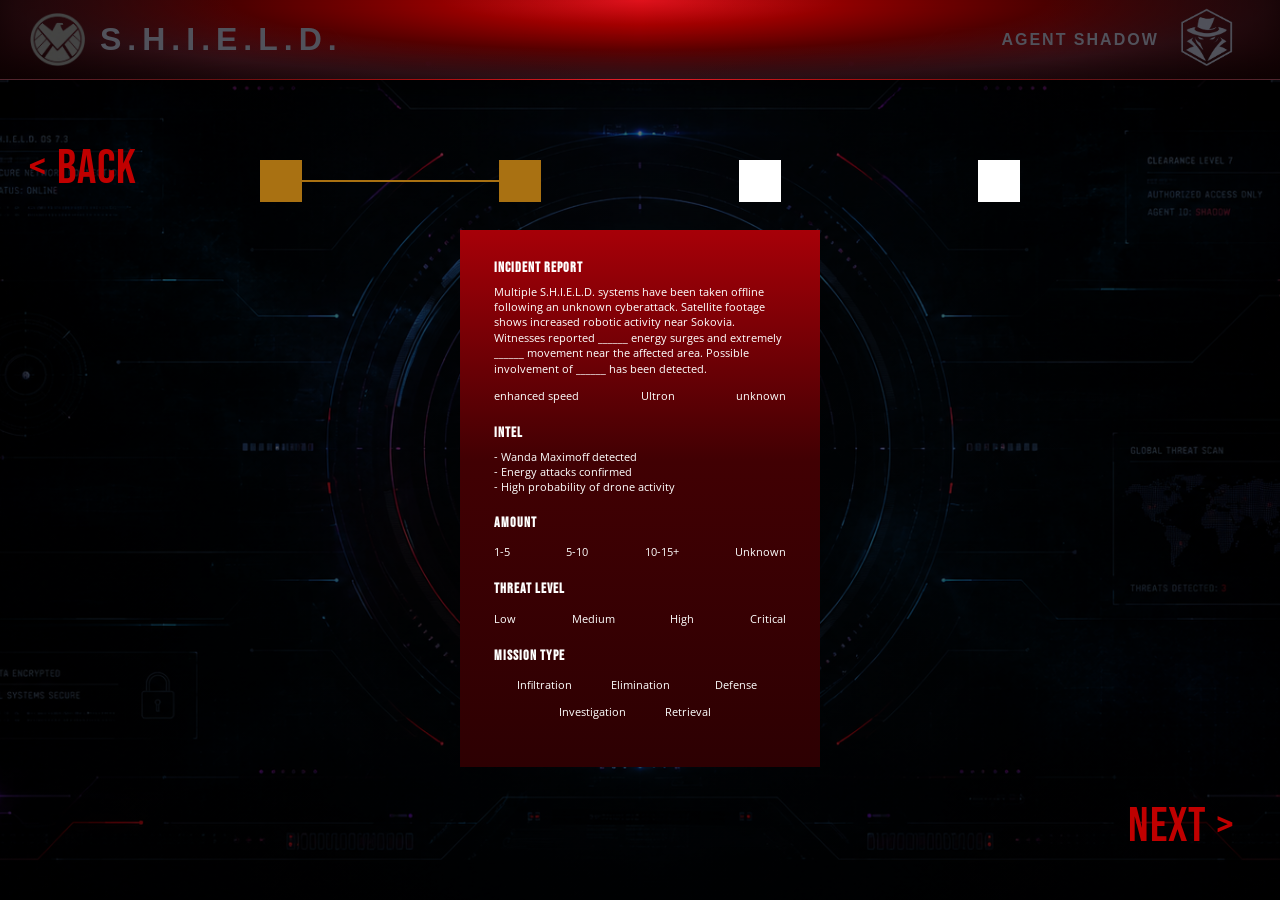
==== analyse.html @ 1ddc233f "analyse scherm af" ====
<!DOCTYPE html>
<html lang="en">
<head>
    <meta charset="UTF-8">
    <meta name="viewport" content="width=device-width, initial-scale=1.0">
    <title>Analyse - Marvel's Classified Missions</title>
    <link href="https://fonts.googleapis.com/css2?family=Bebas+Neue&family=Open+Sans:wght@400;600;700&display=swap" rel="stylesheet">
    <link rel="stylesheet" href="css/style.css">
</head>
<body>
    <header class="topbar">
        <div class="header-left">
            <img src="Images/Shield.png" alt="Shield Logo" class="shield-logo">
            <h1>S.H.I.E.L.D.</h1>
        </div>

        <div class="header-right">
            <p>Agent Shadow</p>
            <img src="Images/agent.png" alt="Agent Logo" class="agent-logo">
        </div>
    </header>

    <main class="dossier-screen">
        <a href="dossier.html" class="back-button">&lt; Back</a>

        <section class="progress-bar progress-analyse">
            <span class="progress-step active"></span>
            <span class="progress-step active"></span>
            <span class="progress-step"></span>
            <span class="progress-step"></span>
        </section>

        <section class="analyse-folder">
            <h3>Incident Report</h3>

            <p>
                Multiple S.H.I.E.L.D. systems have been taken offline following an unknown cyberattack.
                Satellite footage shows increased robotic activity near Sokovia. Witnesses reported
                ______ energy surges and extremely ______ movement near the affected area.
                Possible involvement of ______ has been detected.
            </p>

            <div class="analyse-options">
                <button>enhanced speed</button>
                <button>Ultron</button>
                <button>unknown</button>
            </div>

            <h3>Intel</h3>
            <p>
                - Wanda Maximoff detected<br>
                - Energy attacks confirmed<br>
                - High probability of drone activity
            </p>

            <h3>Amount</h3>
            <div class="analyse-options">
                <button>1-5</button>
                <button>5-10</button>
                <button>10-15+</button>
                <button>Unknown</button>
            </div>

            <h3>Threat Level</h3>
            <div class="analyse-options">
                <button>Low</button>
                <button>Medium</button>
                <button>High</button>
                <button>Critical</button>
            </div>

            <h3>Mission Type</h3>
            <div class="analyse-options mission-type-options">
                <button>Infiltration</button>
                <button>Elimination</button>
                <button>Defense</button>
                <button>Investigation</button>
                <button>Retrieval</button>
            </div>
        </section>

        <a href="samenstellen.html" class="next-button">Next &gt;</a>
    </main>
</body>
</html>
---- css/style.css ----
* {
    margin: 0;
    padding: 0;
    box-sizing: border-box;
}

body {
    min-height: 100vh;
    background-image: linear-gradient(rgba(0, 0, 0, 0.55), rgba(0, 0, 0, 0.65)), url("../Images/BG1.png");
    background-size: cover;
    background-position: center;
    color: white;
    font-family: Arial, sans-serif;
}

.topbar {
    position: relative;
    overflow: hidden;

    height: 80px;
    padding: 0 30px;

    display: flex;
    align-items: center;
    justify-content: space-between;

    background:
        radial-gradient(
            ellipse at top center,
            rgba(240, 19, 30, 0.95) 0%,
            rgba(180, 0, 0, 0.92) 22%,
            rgba(105, 0, 0, 0.92) 45%,
            rgba(71, 24, 34, 0.96) 70%,
            rgba(25, 4, 8, 1) 100%
        );

    box-shadow:
        inset 0 -18px 24px rgba(0, 0, 0, 0.35),
        0 8px 22px rgba(0, 0, 0, 0.55);

    border-bottom: 1px solid rgba(255, 255, 255, 0.06);
}

.topbar::before {
    content: "";
    position: absolute;
    inset: 0;

    background:
        linear-gradient(
            90deg,
            rgba(12, 0, 0, 0.70) 0%,
            rgba(12, 0, 0, 0.25) 18%,
            rgba(12, 0, 0, 0) 50%,
            rgba(12, 0, 0, 0.25) 82%,
            rgba(12, 0, 0, 0.70) 100%
        );

    pointer-events: none;
}

.header-left,
.header-right {
    display: flex;
    align-items: center;
    position: relative;
    z-index: 1;
}

.header-left {
    gap: 15px;
}

.header-right {
    gap: 8px;
}

.shield-logo {
    height: 55px;
    width: auto;
    object-fit: contain;
}

.agent-logo {
    height: 70px;
    width: auto;
    object-fit: contain;
    margin-left: -5px;
}

.topbar h1 {
    font-size: 32px;
    letter-spacing: 6px;
    color: #51525B;
}

.topbar p {
    font-size: 16px;
    font-weight: bold;
    letter-spacing: 2px;
    text-transform: uppercase;
    color: #51525B;
}

.start-screen {
    min-height: calc(100vh - 80px);
    display: flex;
    align-items: center;
    justify-content: center;
}

.login-card {
    text-align: center;
}

.login-icon {
    height: 250px;
    width: auto;
    object-fit: contain;
    margin-bottom: 18px;
    opacity: 0.9;

    filter: brightness(0) saturate(100%)
            invert(54%)
            sepia(4%)
            saturate(233%)
            hue-rotate(191deg)
            brightness(92%)
            contrast(88%);
}

.login-card h2 {
    margin-bottom: 25px;
    text-transform: uppercase;
    letter-spacing: 3px;
    font-size: 32px;
}

.button {
    display: inline-block;
    padding: 14px 42px;
    background: #9b0000;
    color: white;
    text-decoration: none;
    text-transform: uppercase;
    font-weight: bold;
}

.button:hover {
    background: #c40000;
}

.landing-screen {
    position: relative;
    min-height: calc(100vh - 80px);
}

.info-panel,
.news-panel,
.bottom-nav a,
.dossier-area h2 {
    background: #1b2940;
    color: white;
}

.info-panel {
    position: absolute;
    left: 90px;
    padding: 28px 30px;
    font-size: 19px;
}

.agent-info {
    top: 85px;
    width: 320px;
    height: 300px;
}

.mission-info {
    top: 420px;
    width: 250px;
    height: 300px;
}

.news-panel {
    position: absolute;
    top: 85px;
    right: 60px;
    width: 410px;
    padding: 12px 18px;
    font-size: 18px;
}

.dossier-area {
    position: absolute;
    right: 10px;
    bottom: 125px;
    text-align: center;
}

.dossier-area h2 {
    display: inline-block;
    padding: 10px 30px;
    margin-left: 300px;
    margin-bottom: 25px;

    text-transform: uppercase;
    font-size: 32px;
    letter-spacing: 1px;
}

.folder-row {
    display: flex;
    align-items: flex-end;
    justify-content: center;
    gap: 35px;
}

.folder-button {
    display: block;
    transition: transform 0.2s ease;
}

.folder-button img {
    height: 270px;
    width: auto;
    display: block;
}

.folder-button:hover {
    transform: translateY(-8px) scale(1.03);
}

.bottom-nav {
    position: absolute;
    bottom: 22px;
    left: 50%;
    transform: translateX(-50%);

    display: flex;
    align-items: center;
    justify-content: center;
    gap: 70px;
}

.bottom-nav a {
    width: 170px;
    height: 65px;

    display: flex;
    align-items: center;
    justify-content: center;

    text-align: center;
    text-decoration: none;
    font-size: 18px;
}

.bottom-nav a:hover {
    background: #263957;
}

.dossier-screen {
    position: relative;
    min-height: calc(100vh - 80px);
    font-family: 'Open Sans', sans-serif;
}

.back-button,
.next-button {
    position: absolute;
    color: #c00000;
    text-decoration: none;
    text-transform: uppercase;
    font-family: 'Bebas Neue', sans-serif;
    font-size: 48px;
    letter-spacing: 1px;
}

.back-button {
    top: 60px;
    left: 28px;
}

.next-button {
    right: 45px;
    bottom: 45px;
}

.progress-bar {
    position: absolute;
    top: 80px;
    left: 50%;
    transform: translateX(-50%);

    width: 760px;

    display: flex;
    justify-content: space-between;
}

.progress-step {
    width: 42px;
    height: 42px;
    background: white;
}

.progress-step.active {
    background: #a97112;
}

.dossier-folder {
    position: absolute;
    top: 150px;
    left: 50%;
    transform: translateX(-58%);

    width: 760px;
    height: 540px;

    display: grid;
    grid-template-columns: 1fr 1fr;

    background:
        linear-gradient(
            180deg,
            #a70008 0%,
            #410003 43%,
            #2d0002 100%
        );

    border: 1px solid rgba(0, 0, 0, 0.45);
}

.dossier-images {
    padding: 42px 38px;

    display: grid;
    grid-template-columns: 1fr 1fr;
    align-content: start;
    gap: 24px 18px;

    border-right: 2px solid rgba(0, 0, 0, 0.35);
}

.dossier-images img {
    width: 130px;
    height: 165px;

    object-fit: cover;

    background:
        linear-gradient(
            180deg,
            #1b263b 41%,
            #303e5b 100%
        );

    overflow: hidden;
}

.ultron-img {
    object-position: center 15%;
}

.wanda-img {
    object-position: center 20%;
}

.pietro-img {
    object-position: center 5%;
}

.pietro-img {
    grid-column: 1;
}

.dossier-images img:nth-child(3) {
    grid-column: 1;
}

.dossier-content {
    padding: 28px 34px;
    color: white;
    font-size: 12px;
    line-height: 1.45;
}

.dossier-content h2,
.dossier-content h3 {
    font-family: 'Bebas Neue', sans-serif;
    letter-spacing: 1px;
    text-transform: uppercase;
}

.dossier-content h2 {
    font-size: 20px;
    margin-bottom: 8px;
}

.dossier-content h3 {
    font-size: 16px;
    margin-top: 18px;
    margin-bottom: 8px;
}

.dossier-intro {
    display: flex;
    gap: 25px;
    align-items: flex-start;
    margin-bottom: 20px;
}

.dossier-intro img {
    width: 80px;
    height: 105px;
    object-fit: contain;

    background:
        linear-gradient(
            180deg,
            #1b263b 41%,
            #303e5b 100%
        );

    padding: 6px;
}

.dossier-intro p {
    font-family: 'Bebas Neue', sans-serif;
    text-transform: uppercase;
    font-size: 15px;
    margin-bottom: 5px;
}

.notes-box {
    position: absolute;
    top: 150px;
    right: 85px;

    width: 270px;
    height: 260px;

    background:
        linear-gradient(
            180deg,
            #a70008 0%,
            #410003 43%,
            #2d0002 100%
        );

    border: 1px solid rgba(0, 0, 0, 0.45);
}

.notes-box h3 {
    height: 28px;
    padding: 6px 10px;

    border-bottom: 1px solid rgba(0, 0, 0, 0.45);

    color: white;
    font-family: 'Bebas Neue', sans-serif;
    text-transform: uppercase;
    letter-spacing: 1px;
}

.analyse-folder {
    position: absolute;
    top: 150px;
    left: 50%;
    transform: translateX(-50%);

    width: 360px;
    min-height: 500px;

    padding: 28px 34px;

    background:
        linear-gradient(
            180deg,
            #a70008 0%,
            #410003 43%,
            #2d0002 100%
        );

    color: white;
    font-family: 'Open Sans', sans-serif;
    font-size: 11px;
    line-height: 1.4;
}

.analyse-folder h3 {
    margin-top: 18px;
    margin-bottom: 6px;

    font-family: 'Bebas Neue', sans-serif;
    text-transform: uppercase;
    letter-spacing: 1px;
    font-size: 14px;
}

.analyse-folder h3:first-child {
    margin-top: 0;
}

.analyse-options {
    margin: 12px 0 20px;

    display: flex;
    justify-content: space-between;
    gap: 16px;
}

.analyse-options button {
    background: none;
    border: none;

    color: white;
    font-family: 'Open Sans', sans-serif;
    font-size: 11px;

    cursor: pointer;
}

.analyse-options button:hover {
    color: #c00000;
}

.mission-type-options {
    flex-wrap: wrap;
    justify-content: center;
    row-gap: 12px;
}

.mission-type-options button {
    min-width: 80px;
}

.progress-bar {
    align-items: center;
}

.progress-analyse::before {
    content: "";
    position: absolute;

    left: 42px;
    top: 20px;

    width: 220px;
    height: 2px;

    background: #a97112;

    z-index: -1;
}
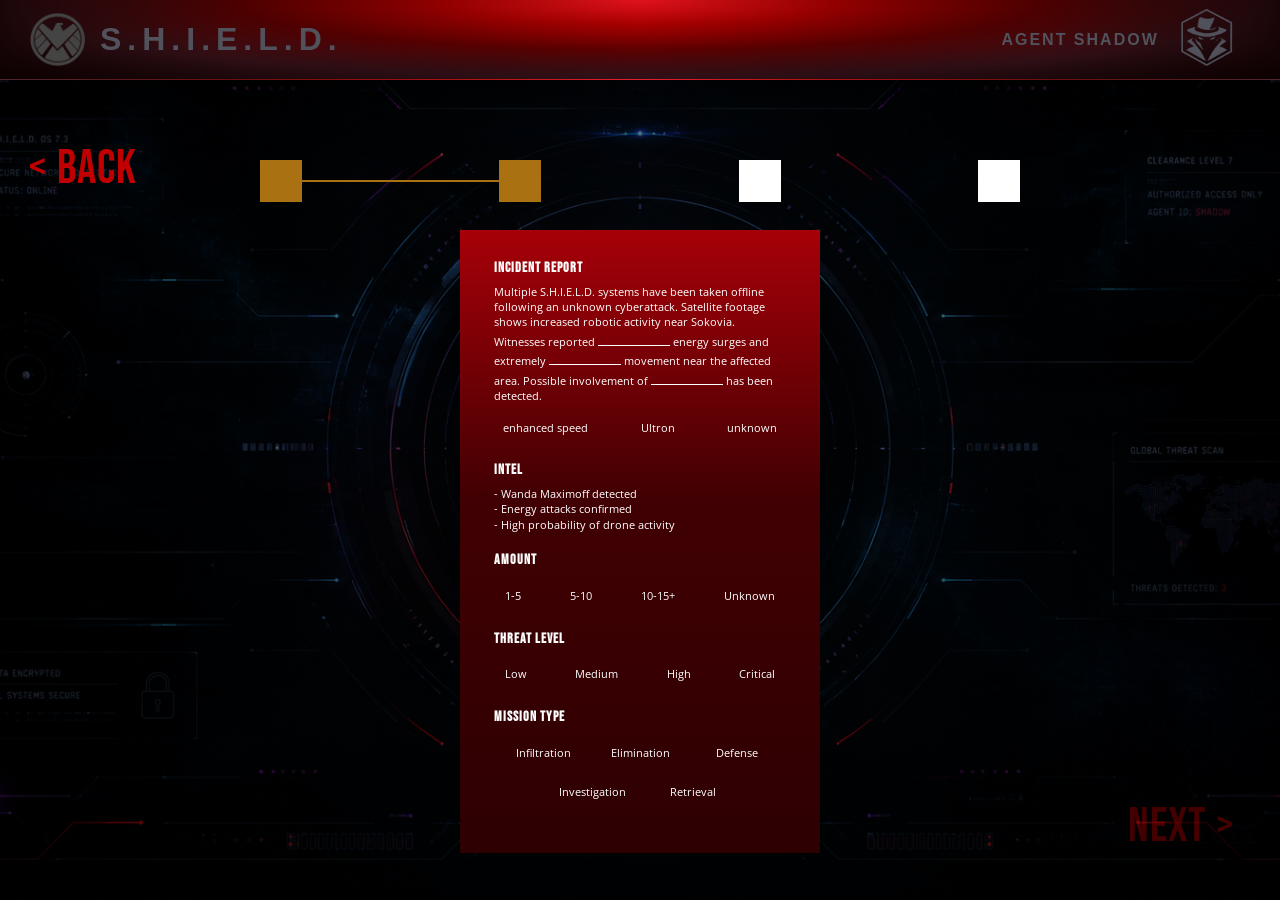
==== commit 0a740aa5: "stap 2 analyse is mogelijk gemaakt" ====
--- a/analyse.html
+++ b/analyse.html
@@ -36,14 +36,15 @@
             <p>
                 Multiple S.H.I.E.L.D. systems have been taken offline following an unknown cyberattack.
                 Satellite footage shows increased robotic activity near Sokovia. Witnesses reported
-                ______ energy surges and extremely ______ movement near the affected area.
-                Possible involvement of ______ has been detected.
+                <span class="report-dropzone" data-answer="unknown" aria-label="Drop answer for energy surges"></span> energy surges and extremely
+                <span class="report-dropzone" data-answer="enhanced speed" aria-label="Drop answer for movement"></span> movement near the affected area.
+                Possible involvement of <span class="report-dropzone" data-answer="Ultron" aria-label="Drop answer for involvement"></span> has been detected.
             </p>
 
-            <div class="analyse-options">
-                <button>enhanced speed</button>
-                <button>Ultron</button>
-                <button>unknown</button>
+            <div class="analyse-options report-answers" id="reportAnswers">
+                <button type="button" draggable="true" data-report-answer="enhanced speed">enhanced speed</button>
+                <button type="button" draggable="true" data-report-answer="Ultron">Ultron</button>
+                <button type="button" draggable="true" data-report-answer="unknown">unknown</button>
             </div>
 
             <h3>Intel</h3>
@@ -54,32 +55,34 @@
             </p>
 
             <h3>Amount</h3>
-            <div class="analyse-options">
-                <button>1-5</button>
-                <button>5-10</button>
-                <button>10-15+</button>
-                <button>Unknown</button>
+            <div class="analyse-options choice-options" data-analysis-group="amount">
+                <button type="button">1-5</button>
+                <button type="button">5-10</button>
+                <button type="button">10-15+</button>
+                <button type="button">Unknown</button>
             </div>
 
             <h3>Threat Level</h3>
-            <div class="analyse-options">
-                <button>Low</button>
-                <button>Medium</button>
-                <button>High</button>
-                <button>Critical</button>
+            <div class="analyse-options choice-options" data-analysis-group="threat">
+                <button type="button">Low</button>
+                <button type="button">Medium</button>
+                <button type="button">High</button>
+                <button type="button">Critical</button>
             </div>
 
             <h3>Mission Type</h3>
-            <div class="analyse-options mission-type-options">
-                <button>Infiltration</button>
-                <button>Elimination</button>
-                <button>Defense</button>
-                <button>Investigation</button>
-                <button>Retrieval</button>
+            <div class="analyse-options mission-type-options choice-options" data-analysis-group="mission">
+                <button type="button">Infiltration</button>
+                <button type="button">Elimination</button>
+                <button type="button">Defense</button>
+                <button type="button">Investigation</button>
+                <button type="button">Retrieval</button>
             </div>
         </section>
 
-        <a href="samenstellen.html" class="next-button">Next &gt;</a>
+        <a href="samenstellen.html" class="next-button disabled" id="analysisNext" aria-disabled="true">Next &gt;</a>
     </main>
+
+    <script src="js/script.js"></script>
 </body>
-</html>+</html>
--- a/css/style.css
+++ b/css/style.css
@@ -11,6 +11,11 @@
     background-position: center;
     color: white;
     font-family: Arial, sans-serif;
+    overflow-x: hidden;
+}
+
+img {
+    max-width: 100%;
 }
 
 .topbar {
@@ -526,6 +531,65 @@
     color: #c00000;
 }
 
+.report-dropzone {
+    min-width: 72px;
+    min-height: 16px;
+
+    display: inline-flex;
+    align-items: center;
+    justify-content: center;
+
+    padding: 0 4px;
+
+    border-bottom: 1px solid white;
+    color: white;
+    vertical-align: baseline;
+}
+
+.report-dropzone.drag-over {
+    background: rgba(255, 255, 255, 0.12);
+}
+
+.report-dropzone.correct {
+    border: 1px solid rgba(255, 255, 255, 0.8);
+    border-radius: 999px;
+}
+
+.report-dropzone.incorrect {
+    border-color: #ff4655;
+}
+
+.report-answers button {
+    padding: 4px 8px;
+    border: 1px solid transparent;
+    border-radius: 999px;
+}
+
+.report-answers button.selected-drag-answer,
+.report-answers button:focus-visible {
+    border-color: white;
+    outline: none;
+}
+
+.report-answers button.used {
+    opacity: 0.35;
+}
+
+.choice-options button {
+    padding: 5px 10px;
+    border: 1px solid transparent;
+    border-radius: 999px;
+}
+
+.choice-options button.selected {
+    border-color: white;
+}
+
+.next-button.disabled {
+    opacity: 0.35;
+    pointer-events: none;
+}
+
 .mission-type-options {
     flex-wrap: wrap;
     justify-content: center;
@@ -553,4 +617,1789 @@
     background: #a97112;
 
     z-index: -1;
-}+}
+
+.progress-team::before {
+    content: "";
+    position: absolute;
+
+    left: 42px;
+    top: 20px;
+
+    width: 470px;
+    height: 2px;
+
+    background: #a97112;
+
+    z-index: -1;
+}
+
+.team-sidebar {
+    position: absolute;
+    top: 195px;
+    left: 60px;
+
+    width: 305px;
+}
+
+.filter-button {
+    width: 155px;
+    height: 42px;
+    margin-left: 150px;
+    margin-bottom: 65px;
+
+    background: #1b2940;
+    color: white;
+
+    border: none;
+
+    font-family: 'Bebas Neue', sans-serif;
+    font-size: 28px;
+    text-transform: uppercase;
+    letter-spacing: 1px;
+}
+
+.team-summary {
+    width: 305px;
+    height: 480px;
+
+    display: flex;
+    flex-direction: column;
+
+    padding: 32px 30px;
+
+    background: #1b2940;
+    color: white;
+
+    font-family: 'Open Sans', sans-serif;
+}
+
+.team-summary h2 {
+    margin-bottom: 25px;
+
+    font-size: 30px;
+    font-weight: 400;
+}
+
+.team-summary p {
+    margin-bottom: 30px;
+
+    font-size: 18px;
+}
+
+.team-summary ul {
+    min-height: 0;
+    max-height: 210px;
+    overflow-y: auto;
+    padding-right: 8px;
+
+    list-style: none;
+    margin-bottom: 24px;
+}
+
+.team-summary ul::-webkit-scrollbar {
+    width: 6px;
+}
+
+.team-summary ul::-webkit-scrollbar-track {
+    background: rgba(255, 255, 255, 0.08);
+}
+
+.team-summary ul::-webkit-scrollbar-thumb {
+    background: rgba(255, 255, 255, 0.55);
+    border-radius: 20px;
+}
+
+.team-summary li {
+    display: flex;
+    justify-content: space-between;
+    align-items: center;
+    gap: 14px;
+
+    margin-bottom: 14px;
+
+    font-size: 18px;
+}
+
+.team-summary li > span {
+    flex: 1;
+}
+
+.team-summary li button {
+    width: 28px;
+    height: 28px;
+
+    display: flex;
+    align-items: center;
+    justify-content: center;
+
+    background: transparent;
+    border: 1px solid transparent;
+    color: white;
+
+    font-size: 28px;
+    line-height: 1;
+    cursor: pointer;
+}
+
+.team-summary li button:hover {
+    border-color: rgba(255, 255, 255, 0.5);
+}
+
+.team-summary .empty-selection {
+    color: rgba(255, 255, 255, 0.68);
+}
+
+.team-summary h3 {
+    margin-top: auto;
+
+    font-family: 'Bebas Neue', sans-serif;
+    font-size: 32px;
+    text-transform: uppercase;
+    letter-spacing: 1px;
+}
+
+.team-summary h3 span {
+    display: block;
+    margin-top: 8px;
+}
+
+.hero-grid {
+    position: absolute;
+    top: 195px;
+    left: 500px;
+
+    width: 865px;
+    height: 560px;
+
+    display: grid;
+    grid-template-columns: repeat(4, 185px);
+    gap: 38px 28px;
+
+    overflow-y: auto;
+    overflow-x: hidden;
+
+    padding-right: 35px;
+}
+
+.hero-grid::-webkit-scrollbar {
+    width: 14px;
+}
+
+.hero-grid::-webkit-scrollbar-track {
+    background: rgba(55, 0, 40, 0.45);
+}
+
+.hero-grid::-webkit-scrollbar-thumb {
+    background: #9b0000;
+    border-radius: 20px;
+}
+
+.hero-grid::-webkit-scrollbar-thumb:hover {
+    background: #c40000;
+}
+
+.hero-card {
+    height: 260px;
+    background: #080f20;
+    outline: 2px solid transparent;
+    outline-offset: -2px;
+    border-radius: 6px;
+    overflow: hidden;
+    cursor: pointer;
+    transition: outline-color 0.2s ease, box-shadow 0.2s ease, transform 0.2s ease;
+}
+
+.hero-card:hover,
+.hero-card.selected {
+    outline-color: #ff4655;
+}
+
+.hero-card.selected {
+    box-shadow: 0 0 0 3px rgba(255, 70, 85, 0.25), 0 0 24px rgba(255, 70, 85, 0.35);
+    transform: translateY(-2px);
+}
+
+.hero-card img {
+    width: 100%;
+    height: 215px;
+    object-fit: cover;
+    object-position: 65% top;
+}
+
+.hero-card button {
+    width: 100%;
+    height: 45px;
+
+    display: flex;
+    justify-content: space-between;
+    align-items: center;
+
+    padding: 0 18px;
+
+    background: #080f20;
+    color: white;
+    border: none;
+
+    font-family: 'Bebas Neue', sans-serif;
+    font-size: 20px;
+    letter-spacing: 1px;
+    text-transform: uppercase;
+
+    cursor: pointer;
+}
+
+.hero-card button span {
+    color: black;
+    font-size: 22px;
+}
+
+.hero-modal {
+    display: none;
+
+    position: fixed;
+    inset: 0;
+
+    background: rgba(0, 0, 0, 0.55);
+    z-index: 20;
+}
+
+.hero-modal.active {
+    display: flex;
+    align-items: center;
+    justify-content: center;
+}
+
+.hero-modal-content {
+    position: relative;
+
+    width: 520px;
+    min-height: 650px;
+
+    padding: 35px 40px;
+
+    background: #1b2940;
+    color: white;
+    border-radius: 12px;
+
+    font-family: 'Open Sans', sans-serif;
+}
+
+.hero-modal-content img {
+    width: 240px;
+    height: 260px;
+    object-fit: contain;
+}
+
+.hero-modal-info {
+    position: absolute;
+    top: 45px;
+    right: 40px;
+
+    width: 210px;
+}
+
+.hero-modal-info h2,
+.hero-modal-info p:first-letter,
+.hero-synergy h3,
+.close-modal {
+    font-family: 'Bebas Neue', sans-serif;
+}
+
+.hero-modal-info h2 {
+    margin-bottom: 25px;
+    font-size: 34px;
+    text-transform: uppercase;
+}
+
+.hero-modal-info p {
+    margin-bottom: 10px;
+    font-size: 18px;
+}
+
+.hero-synergy {
+    margin-top: 35px;
+}
+
+.hero-synergy h3 {
+    margin-bottom: 15px;
+    font-size: 32px;
+    text-transform: uppercase;
+}
+
+.hero-synergy p {
+    font-size: 20px;
+    line-height: 1.5;
+}
+
+.close-modal {
+    position: absolute;
+    right: 35px;
+    bottom: 30px;
+
+    background: none;
+    border: none;
+    color: white;
+
+    font-size: 34px;
+    text-transform: uppercase;
+    cursor: pointer;
+}
+
+.hero-popup {
+    display: none;
+
+    position: fixed;
+    top: 80px;
+    left: 0;
+    right: 0;
+    bottom: 0;
+
+    z-index: 50;
+
+    align-items: center;
+    justify-content: center;
+
+    background: rgba(0, 0, 0, 0.25);
+    backdrop-filter: blur(6px);
+}
+
+.hero-popup.active {
+    display: flex;
+}
+
+.hero-popup-card {
+    position: relative;
+
+    width: 560px;
+    min-height: 720px;
+
+    padding: 45px 50px;
+
+    background: #1b2940;
+    color: white;
+
+    border-radius: 16px;
+
+    font-family: 'Open Sans', sans-serif;
+}
+
+.hero-popup-top {
+    display: flex;
+    gap: 45px;
+    align-items: flex-start;
+}
+
+.hero-popup-top img {
+    width: 220px;
+    height: 280px;
+    object-fit: contain;
+}
+
+.hero-popup-info {
+    width: 260px;
+}
+
+.hero-popup-info h2 {
+    margin-bottom: 35px;
+
+    font-family: 'Bebas Neue', sans-serif;
+    font-size: 32px;
+    text-transform: uppercase;
+    letter-spacing: 1px;
+}
+
+.hero-popup-info h3,
+.hero-popup-text h3,
+.close-popup {
+    font-family: 'Bebas Neue', sans-serif;
+    text-transform: uppercase;
+    letter-spacing: 1px;
+}
+
+.hero-popup-info h3 {
+    margin-top: 20px;
+    font-size: 24px;
+}
+
+.hero-popup-info p {
+    margin-top: 5px;
+    font-size: 18px;
+    line-height: 1.35;
+}
+
+.hero-popup-text {
+    margin-top: 35px;
+}
+
+.hero-popup-text h3 {
+    margin-bottom: 15px;
+    font-size: 28px;
+}
+
+.hero-popup-text p {
+    font-size: 18px;
+    line-height: 1.45;
+}
+
+.close-popup {
+    position: absolute;
+    right: 42px;
+    bottom: 32px;
+
+    background: none;
+    border: none;
+
+    color: white;
+
+    font-size: 42px;
+    cursor: pointer;
+} 
+
+.progress-confirm::before {
+    content: "";
+    position: absolute;
+    left: 42px;
+    top: 20px;
+    width: 715px;
+    height: 2px;
+    background: #a97112;
+    z-index: -1;
+}
+
+.confirm-dossier {
+    position: absolute;
+    top: 150px;
+    left: 95px;
+    width: 440px;
+    height: 640px;
+    padding: 32px 45px;
+
+    background: linear-gradient(
+        180deg,
+        #a70008 0%,
+        #410003 43%,
+        #2d0002 100%
+    );
+
+    color: white;
+    font-family: 'Open Sans', sans-serif;
+    font-size: 13px;
+    line-height: 1.45;
+}
+
+.confirm-dossier h2,
+.confirm-dossier h3,
+.chosen-team h2,
+.confirm-summary h3 {
+    font-family: 'Bebas Neue', sans-serif;
+    text-transform: uppercase;
+    letter-spacing: 1px;
+}
+
+.confirm-dossier-top {
+    display: flex;
+    gap: 35px;
+    align-items: center;
+    margin-bottom: 28px;
+}
+
+.confirm-dossier-top img {
+    width: 110px;
+    height: auto;
+
+    transform: scale(1.5) translateX(-12px);
+    transform-origin: left center;
+}
+
+.confirm-dossier h2 {
+    font-size: 20px;
+    margin-bottom: 12px;
+}
+
+.confirm-dossier-top p {
+    font-family: 'Bebas Neue', sans-serif;
+    font-size: 16px;
+    margin-bottom: 6px;
+}
+
+.confirm-dossier h3 {
+    margin-top: 20px;
+    margin-bottom: 8px;
+    font-size: 17px;
+}
+
+.chosen-team {
+    position: absolute;
+    top: 215px;
+    left: 590px;
+    color: white;
+}
+
+.chosen-team h2 {
+    margin-bottom: 25px;
+    font-size: 34px;
+}
+
+.chosen-row {
+    display: flex;
+    align-items: center;
+    gap: 30px;
+}
+
+.small-card {
+    position: relative;
+    width: 195px;
+    height: 275px;
+}
+
+.small-card img {
+    height: 225px;
+}
+
+.remove-hero {
+    position: absolute;
+    top: 8px;
+    right: 12px;
+    z-index: 2;
+    color: black;
+    font-size: 28px;
+    font-weight: bold;
+}
+
+.confirm-summary {
+    display: flex;
+    gap: 50px;
+    margin-top: 40px;
+}
+
+.confirm-summary div {
+    width: 320px;
+    height: 120px;
+    padding: 18px 22px;
+    background: #1b2940;
+}
+
+.confirm-summary h3 {
+    font-size: 34px;
+} 
+
+.briefing-screen {
+    position: relative;
+    min-height: calc(100vh - 80px);
+}
+
+.briefing-call {
+    position: absolute;
+    top: 145px;
+    left: 50%;
+    transform: translateX(-50%);
+
+    width: 940px;
+    height: 620px;
+
+    background:
+        linear-gradient(
+            180deg,
+            #111c31 0%,
+            #1b263b 55%,
+            #303e5b 100%
+        );
+
+    color: white;
+}
+
+.briefing-call h2 {
+    position: absolute;
+    top: 12px;
+    left: 8px;
+    right: 8px;
+
+    height: 55px;
+
+    display: flex;
+    align-items: center;
+    justify-content: center;
+
+    background: #1b2940;
+
+    font-family: 'Bebas Neue', sans-serif;
+    font-size: 34px;
+    text-transform: uppercase;
+    letter-spacing: 1px;
+
+    z-index: 2;
+}
+
+.call-grid {
+    position: absolute;
+    top: 65px;
+    left: 55px;
+
+    width: 830px;
+    height: 500px;
+
+    display: grid;
+    grid-template-columns: repeat(3, 1fr);
+    grid-template-rows: 165px 165px 170px;
+}
+
+.call-grid > div {
+    display: flex;
+    align-items: center;
+    justify-content: center;
+
+    background:
+        linear-gradient(
+            180deg,
+            #900006 0%,
+            #2d0102 63%,
+            #140001 100%
+        );
+
+    border: 1px solid rgba(0, 0, 0, 0.65);
+}
+
+.call-grid img {
+    width: 110px;
+    height: 110px;
+    object-fit: contain;
+}
+
+.call-grid div:nth-child(3) img,
+.call-grid div:nth-child(7) img {
+    filter: brightness(0);
+    opacity: 0.9;
+}
+
+.chat-box {
+    grid-column: 1 / 2;
+
+    display: block !important;
+
+    padding: 15px;
+
+    background: transparent !important;
+
+    font-family: 'Open Sans', sans-serif;
+    font-size: 10px;
+}
+
+.chat-box p {
+    margin-bottom: 3px;
+}
+
+.chat-box span {
+    color: #c00000;
+}
+
+.chat-input {
+    margin-top: 15px;
+    width: 170px;
+    height: 28px;
+    padding: 6px 10px;
+
+    background: #888;
+    color: #333;
+
+    border-radius: 5px;
+}
+
+.you-box {
+    display: flex !important;
+    flex-direction: column;
+    align-items: center;
+    justify-content: center;
+
+    position: relative;
+
+    background:
+        linear-gradient(
+            180deg,
+            #900006 0%,
+            #2d0102 63%,
+            #140001 100%
+        ) !important;
+
+    font-family: 'Bebas Neue', sans-serif;
+    font-size: 20px;
+    text-transform: uppercase;
+}
+
+.you-box img {
+    width: 120px;
+    height: 120px;
+    object-fit: contain;
+}
+
+.you-box p {
+    position: absolute;
+    top: 8px;
+    left: 10px;
+
+    font-size: 22px;
+}
+
+.camera-frame {
+    position: relative;
+    overflow: hidden;
+
+    --face-x: 50%;
+    --face-y: 50%;
+    --face-w: 46%;
+    --face-h: 56%;
+
+    background:
+        linear-gradient(
+            180deg,
+            #10192b 0%,
+            #26344f 100%
+        );
+
+    border: 1px solid rgba(255, 255, 255, 0.18);
+}
+
+.camera-frame video,
+.camera-frame .camera-fallback {
+    width: 100%;
+    height: 100%;
+    display: block;
+    object-fit: cover;
+}
+
+.camera-frame video {
+    transform: scaleX(-1);
+}
+
+.camera-frame .camera-fallback {
+    padding: 14px;
+    object-fit: contain;
+}
+
+.camera-frame.camera-active .camera-fallback {
+    display: none;
+}
+
+.mini-camera-frame {
+    width: 146px;
+    height: 146px;
+}
+
+.briefing-camera-frame {
+    position: relative;
+    overflow: hidden;
+    background: #05070c;
+}
+
+.briefing-filter-layer {
+    position: absolute;
+    inset: 0;
+    z-index: 4;
+    pointer-events: none;
+}
+
+.briefing-filter-layer.is-hidden {
+    display: none;
+}
+
+.tracked-filter {
+    position: absolute;
+    left: var(--face-x);
+    pointer-events: none;
+    transform: translate(-50%, -50%);
+    background-repeat: no-repeat;
+    background-position: center;
+    background-size: contain;
+    filter: drop-shadow(0 4px 5px rgba(0, 0, 0, 0.7));
+}
+
+.tracked-filter.glasses {
+    top: calc(var(--face-y) - (var(--face-h) * 0.14));
+    width: calc(var(--face-w) * 0.84);
+    height: calc(var(--face-h) * 0.22);
+}
+
+.tracked-filter.hat {
+    top: calc(var(--face-y) - (var(--face-h) * 0.48));
+    width: calc(var(--face-w) * 0.95);
+    height: calc(var(--face-h) * 0.44);
+}
+
+.tracked-filter.glasses1 {
+    background-image: url("data:image/svg+xml,%3Csvg width='220' height='82' viewBox='0 0 220 82' xmlns='http://www.w3.org/2000/svg'%3E%3Cpath d='M88 37h44' stroke='%23050505' stroke-width='12' stroke-linecap='round'/%3E%3Cpath d='M8 18c18-15 58-16 78 1 11 10 10 32-2 43-18 17-58 17-76 0-12-11-12-34 0-44z' fill='%23101f35' stroke='%23050505' stroke-width='11'/%3E%3Cpath d='M134 19c20-17 60-16 78-1 12 10 12 33 0 44-18 17-58 17-76 0-12-11-13-33-2-43z' fill='%23101f35' stroke='%23050505' stroke-width='11'/%3E%3Cpath d='M22 25c14-9 42-10 55-1' stroke='%2358b5ff' stroke-opacity='.55' stroke-width='8' stroke-linecap='round'/%3E%3Cpath d='M148 25c14-9 42-10 55-1' stroke='%2358b5ff' stroke-opacity='.55' stroke-width='8' stroke-linecap='round'/%3E%3Ccircle cx='42' cy='28' r='7' fill='%23ffffff' fill-opacity='.22'/%3E%3Ccircle cx='166' cy='28' r='7' fill='%23ffffff' fill-opacity='.22'/%3E%3C/svg%3E");
+}
+
+.tracked-filter.glasses2 {
+    background-image: url("data:image/svg+xml,%3Csvg width='230' height='92' viewBox='0 0 230 92' xmlns='http://www.w3.org/2000/svg'%3E%3Cpath d='M91 42h48' stroke='%23000000' stroke-width='13' stroke-linecap='round'/%3E%3Cpath d='M12 18c25-7 60-6 77 8 9 8 7 36-7 45-20 13-55 11-72-3-13-11-11-44 2-50z' fill='%23090909' stroke='%23f5f5f5' stroke-width='7'/%3E%3Cpath d='M141 26c17-14 52-15 77-8 13 6 15 39 2 50-17 14-52 16-72 3-14-9-16-37-7-45z' fill='%23090909' stroke='%23f5f5f5' stroke-width='7'/%3E%3Cpath d='M26 27c13-7 37-7 50 0' stroke='%234d4d4d' stroke-width='6' stroke-linecap='round'/%3E%3Cpath d='M154 27c13-7 37-7 50 0' stroke='%234d4d4d' stroke-width='6' stroke-linecap='round'/%3E%3C/svg%3E");
+}
+
+.tracked-filter.hat1 {
+    background-image: url("data:image/svg+xml,%3Csvg width='220' height='140' viewBox='0 0 220 140' xmlns='http://www.w3.org/2000/svg'%3E%3Cellipse cx='110' cy='104' rx='92' ry='18' fill='%230b0b0b'/%3E%3Cpath d='M66 35c11-26 75-28 88 0l12 65H54l12-65z' fill='%23151515'/%3E%3Cpath d='M58 82h106v21H58z' fill='%23424242'/%3E%3Cpath d='M72 32c19-12 58-12 77 0' stroke='%23666666' stroke-width='10' stroke-linecap='round' opacity='.5'/%3E%3C/svg%3E");
+}
+
+.tracked-filter.hat2 {
+    background-image: url("data:image/svg+xml,%3Csvg width='230' height='145' viewBox='0 0 230 145' xmlns='http://www.w3.org/2000/svg'%3E%3Cellipse cx='115' cy='102' rx='90' ry='20' fill='%23b20f18'/%3E%3Cpath d='M56 100c7-50 35-76 78-72 36 3 57 29 63 72H56z' fill='%23ed1c24'/%3E%3Cpath d='M62 92c29 12 89 12 128 0' stroke='%23890008' stroke-width='15' stroke-linecap='round'/%3E%3Ccircle cx='128' cy='64' r='25' fill='%23fff'/%3E%3Cpath d='M128 43l7 14 15 2-11 11 3 15-14-7-14 7 3-15-11-11 15-2 7-14z' fill='%23d21720'/%3E%3C/svg%3E");
+}
+
+.disguise {
+    position: absolute;
+    pointer-events: none;
+    z-index: 2;
+    filter: drop-shadow(0 8px 10px rgba(0, 0, 0, 0.45));
+    transition:
+        left 0.08s linear,
+        top 0.08s linear,
+        width 0.08s linear,
+        height 0.08s linear;
+}
+
+.disguise-glasses {
+    left: var(--face-x);
+    top: calc(var(--face-y) - (var(--face-h) * 0.17));
+    width: calc(var(--face-w) * 0.9);
+    height: calc(var(--face-h) * 0.18);
+    transform: translate(-50%, -50%);
+    background:
+        linear-gradient(
+            90deg,
+            transparent 39%,
+            #050505 39%,
+            #050505 61%,
+            transparent 61%
+        ),
+        linear-gradient(
+            90deg,
+            #050505 0 9%,
+            transparent 9% 91%,
+            #050505 91% 100%
+        );
+    border-radius: 999px;
+}
+
+.disguise-glasses::before,
+.disguise-glasses::after {
+    content: "";
+    position: absolute;
+    top: 50%;
+
+    width: 38%;
+    height: 108%;
+
+    border: clamp(3px, 0.65vw, 7px) solid #050505;
+    border-radius: 48% 48% 58% 58%;
+    background:
+        radial-gradient(
+            circle at 30% 24%,
+            rgba(255, 255, 255, 0.42) 0 8%,
+            transparent 9%
+        ),
+        linear-gradient(
+            145deg,
+            rgba(92, 190, 255, 0.42) 0%,
+            rgba(15, 32, 55, 0.56) 58%,
+            rgba(0, 0, 0, 0.72) 100%
+        );
+    box-shadow:
+        inset 0 0 10px rgba(255, 255, 255, 0.16),
+        inset 0 -8px 12px rgba(0, 0, 0, 0.32);
+}
+
+.disguise-glasses::before {
+    left: 0;
+    transform: translateY(-50%) rotate(3deg);
+}
+
+.disguise-glasses::after {
+    right: 0;
+    transform: translateY(-50%) rotate(-3deg);
+}
+
+.disguise-moustache {
+    left: var(--face-x);
+    top: calc(var(--face-y) + (var(--face-h) * 0.16));
+    width: calc(var(--face-w) * 0.7);
+    height: calc(var(--face-h) * 0.17);
+    transform: translate(-50%, -50%);
+    filter: drop-shadow(0 7px 7px rgba(0, 0, 0, 0.55));
+}
+
+.disguise-moustache::before,
+.disguise-moustache::after {
+    content: "";
+    position: absolute;
+    top: 12%;
+
+    width: 58%;
+    height: 82%;
+
+    background:
+        radial-gradient(
+            circle at 78% 38%,
+            rgba(255, 255, 255, 0.16) 0 5%,
+            transparent 6%
+        ),
+        radial-gradient(
+            ellipse at 74% 35%,
+            #1c1010 0 26%,
+            #060404 58%,
+            #000 100%
+        );
+    border-radius: 85% 22% 80% 36%;
+    box-shadow:
+        inset -8px -5px 8px rgba(0, 0, 0, 0.58),
+        inset 7px 5px 7px rgba(255, 255, 255, 0.05);
+}
+
+.disguise-moustache::before {
+    left: 0;
+    transform: rotate(12deg) skewX(-10deg);
+    transform-origin: right center;
+}
+
+.disguise-moustache::after {
+    right: 0;
+    transform: rotate(-12deg) skewX(10deg) scaleX(-1);
+    transform-origin: left center;
+}
+
+.ar-stage {
+    position: absolute;
+    top: 88px;
+    left: 55px;
+    right: 55px;
+    bottom: 62px;
+
+    display: block;
+}
+
+.mindar-stage {
+    overflow: hidden;
+    background: rgba(0, 0, 0, 0.1);
+}
+
+.mindar-stage a-scene {
+    position: absolute;
+    inset: 0;
+
+    width: 100%;
+    height: 100%;
+    display: block;
+}
+
+.mindar-stage .a-canvas,
+.mindar-stage canvas,
+.mindar-stage video {
+    position: absolute !important;
+    inset: 0 !important;
+
+    width: 100% !important;
+    height: 100% !important;
+
+    object-fit: cover;
+}
+
+.mindar-stage canvas,
+.mindar-stage video {
+    border: none;
+}
+
+.accessory-panel {
+    position: absolute;
+    top: 14px;
+    left: 14px;
+    z-index: 5;
+
+    display: flex;
+    gap: 10px;
+    flex-wrap: wrap;
+
+    max-width: calc(100% - 28px);
+}
+
+.accessory-button {
+    width: 58px;
+    height: 58px;
+    padding: 3px;
+
+    background: rgba(8, 15, 32, 0.82);
+    border: 2px solid rgba(255, 255, 255, 0.35);
+    border-radius: 6px;
+
+    cursor: pointer;
+}
+
+.accessory-button.selected {
+    border-color: #a97112;
+    box-shadow: 0 0 0 2px rgba(169, 113, 18, 0.35);
+}
+
+.accessory-button img {
+    width: 100%;
+    height: 100%;
+    display: block;
+    object-fit: cover;
+    border-radius: 3px;
+}
+
+.ar-camera-frame {
+    width: 100%;
+    height: 100%;
+}
+
+.ar-controls {
+    right: 0;
+    bottom: 0;
+}
+
+.join-meeting {
+    color: #c00000;
+}
+
+.ar-call {
+    overflow: hidden;
+    background: transparent;
+    box-shadow: none;
+}
+
+.call-controls {
+    position: absolute;
+    right: 0;
+    bottom: 0;
+
+    display: flex;
+}
+
+.call-controls button {
+    width: 72px;
+    height: 40px;
+
+    background: #172541;
+    border: 1px solid black;
+
+    display: flex;
+    align-items: center;
+    justify-content: center;
+
+    cursor: pointer;
+    padding: 0;
+}
+
+.call-controls button.active {
+    background: #243a63;
+    box-shadow: inset 0 0 0 2px rgba(169, 113, 18, 0.75);
+}
+
+.call-controls .hangup {
+    width: 100px;
+}
+
+.call-controls button img {
+    width: 50px;
+    height: 50px;
+    object-fit: contain;
+}
+
+.call-controls .hangup img {
+    width: 50px;
+    height: 50px;
+}
+
+.result-screen {
+    position: relative;
+    min-height: calc(100vh - 80px);
+    color: white;
+}
+
+.result-box,
+.mission-report {
+    background: #1b2940;
+    color: white;
+}
+
+.result-left {
+    position: absolute;
+    top: 160px;
+    left: 95px;
+}
+
+.result-box {
+    width: 345px;
+    padding: 12px 8px;
+    margin-bottom: 30px;
+
+    display: flex;
+    gap: 20px;
+
+    font-family: 'Bebas Neue', sans-serif;
+    text-transform: uppercase;
+}
+
+.result-box h2,
+.result-box p {
+    font-size: 22px;
+    letter-spacing: 1px;
+}
+
+.evaluation-box {
+    min-height: 88px;
+}
+
+.evaluation-box p {
+    width: 180px;
+    line-height: 1.25;
+}
+
+.impact-box {
+    position: absolute;
+    top: 340px;
+    left: 0;
+
+    width: 345px;
+    min-height: 200px;
+
+    display: block;
+    padding: 18px 8px;
+}
+
+.impact-box h2 {
+    margin-bottom: 25px;
+}
+
+.impact-box p {
+    margin-left: 20px;
+    margin-bottom: 8px;
+    font-size: 20px;
+}
+
+.mission-report {
+    position: absolute;
+    top: 160px;
+    left: 50%;
+    transform: translateX(-30%);
+
+    width: 440px;
+    min-height: 640px;
+
+    padding: 45px 50px;
+
+    font-family: 'Bebas Neue', sans-serif;
+    text-transform: uppercase;
+    letter-spacing: 1px;
+}
+
+.mission-report h2 {
+    margin-bottom: 35px;
+    font-size: 24px;
+}
+
+.mission-report h3 {
+    margin-top: 24px;
+    font-size: 16px;
+}
+
+.mission-report p {
+    font-size: 14px;
+    line-height: 1.35;
+}
+
+.home-button {
+    position: absolute;
+    right: 45px;
+    bottom: 45px;
+
+    color: #c00000;
+    text-decoration: none;
+    text-transform: uppercase;
+
+    font-family: 'Bebas Neue', sans-serif;
+    font-size: 48px;
+    letter-spacing: 1px;
+}
+
+@media (max-width: 1180px) {
+    .landing-screen,
+    .dossier-screen,
+    .briefing-screen,
+    .result-screen {
+        min-height: calc(100vh - 80px);
+        padding: 36px 24px 120px;
+    }
+
+    .landing-screen,
+    .dossier-screen,
+    .result-screen {
+        display: flex;
+        flex-direction: column;
+        gap: 28px;
+    }
+
+    .info-panel,
+    .news-panel,
+    .dossier-area,
+    .bottom-nav,
+    .back-button,
+    .next-button,
+    .progress-bar,
+    .dossier-folder,
+    .notes-box,
+    .analyse-folder,
+    .team-sidebar,
+    .hero-grid,
+    .confirm-dossier,
+    .chosen-team,
+    .result-left,
+    .impact-box,
+    .mission-report,
+    .home-button {
+        position: static;
+        transform: none;
+    }
+
+    .back-button,
+    .next-button,
+    .home-button {
+        align-self: flex-start;
+        font-size: 40px;
+        line-height: 1;
+    }
+
+    .next-button,
+    .home-button {
+        align-self: flex-end;
+        margin-top: 8px;
+    }
+
+    .progress-bar {
+        width: min(100%, 760px);
+        margin: 0 auto;
+    }
+
+    .progress-analyse::before,
+    .progress-team::before,
+    .progress-confirm::before {
+        left: 24px;
+        right: 24px;
+        width: auto;
+    }
+
+    .agent-info,
+    .mission-info,
+    .news-panel {
+        width: 100%;
+        height: auto;
+        min-height: 140px;
+    }
+
+    .dossier-area {
+        margin-left: 0;
+    }
+
+    .dossier-area h2 {
+        margin-left: 0;
+    }
+
+    .folder-row,
+    .bottom-nav,
+    .chosen-row,
+    .confirm-summary {
+        flex-wrap: wrap;
+    }
+
+    .folder-button img {
+        height: clamp(160px, 22vw, 245px);
+    }
+
+    .bottom-nav {
+        width: 100%;
+        gap: 16px;
+        transform: none;
+    }
+
+    .bottom-nav a {
+        flex: 1 1 210px;
+    }
+
+    .dossier-folder {
+        width: min(100%, 760px);
+        height: auto;
+        margin: 0 auto;
+    }
+
+    .notes-box {
+        width: min(100%, 760px);
+        height: 160px;
+        margin: 0 auto;
+    }
+
+    .analyse-folder {
+        width: min(100%, 520px);
+        margin: 0 auto;
+    }
+
+    .team-sidebar {
+        width: 100%;
+        display: grid;
+        grid-template-columns: minmax(230px, 305px) 1fr;
+        align-items: start;
+        gap: 24px;
+    }
+
+    .filter-button {
+        margin: 0;
+    }
+
+    .team-summary {
+        width: 100%;
+        height: auto;
+    }
+
+    .hero-grid {
+        width: 100%;
+        height: auto;
+        max-height: none;
+        grid-template-columns: repeat(auto-fit, minmax(155px, 1fr));
+        gap: 24px;
+        padding-right: 0;
+        overflow: visible;
+    }
+
+    .confirm-dossier,
+    .chosen-team,
+    .mission-report {
+        width: min(100%, 640px);
+        height: auto;
+        min-height: 0;
+        margin: 0 auto;
+    }
+
+    .confirm-summary div {
+        flex: 1 1 240px;
+        width: auto;
+    }
+
+    .result-left {
+        width: min(100%, 520px);
+        margin: 0 auto;
+    }
+
+    .result-box,
+    .impact-box {
+        width: 100%;
+    }
+
+    .briefing-call {
+        position: relative;
+        top: auto;
+        left: auto;
+        transform: none;
+        width: min(100%, 940px);
+        height: auto;
+        margin: 0 auto;
+        padding: 72px 14px 54px;
+    }
+
+    .briefing-call h2 {
+        left: 8px;
+        right: 8px;
+    }
+
+    .call-grid {
+        position: static;
+        width: 100%;
+        height: auto;
+        grid-template-rows: none;
+    }
+
+    .ar-call {
+        min-height: 560px;
+    }
+
+    .ar-stage {
+        position: static;
+        min-height: 430px;
+        margin-top: 16px;
+    }
+}
+
+@media (max-width: 760px) {
+    .topbar {
+        height: auto;
+        min-height: 76px;
+        padding: 10px 14px;
+        gap: 10px;
+    }
+
+    .header-left {
+        gap: 8px;
+        min-width: 0;
+    }
+
+    .header-right {
+        flex-shrink: 0;
+    }
+
+    .shield-logo {
+        height: 42px;
+    }
+
+    .agent-logo {
+        height: 48px;
+    }
+
+    .topbar h1 {
+        font-size: 22px;
+        letter-spacing: 2px;
+    }
+
+    .topbar p {
+        display: none;
+    }
+
+    .start-screen {
+        min-height: calc(100vh - 76px);
+        padding: 36px 18px;
+    }
+
+    .login-icon {
+        height: 170px;
+    }
+
+    .login-card h2 {
+        font-size: 26px;
+    }
+
+    .button {
+        width: min(100%, 260px);
+        padding: 14px 24px;
+    }
+
+    .landing-screen,
+    .dossier-screen,
+    .briefing-screen,
+    .result-screen {
+        min-height: calc(100vh - 76px);
+        padding: 24px 16px 96px;
+        gap: 20px;
+    }
+
+    .info-panel,
+    .news-panel {
+        padding: 20px;
+        font-size: 17px;
+        min-height: 115px;
+    }
+
+    .dossier-area h2 {
+        display: block;
+        width: 100%;
+        padding: 10px 16px;
+        font-size: 26px;
+    }
+
+    .folder-row {
+        gap: 16px;
+    }
+
+    .folder-button img {
+        height: 145px;
+    }
+
+    .bottom-nav {
+        gap: 10px;
+    }
+
+    .bottom-nav a {
+        flex-basis: 145px;
+        height: 54px;
+        font-size: 15px;
+    }
+
+    .back-button,
+    .next-button,
+    .home-button {
+        font-size: 32px;
+    }
+
+    .progress-step {
+        width: 30px;
+        height: 30px;
+    }
+
+    .progress-analyse::before,
+    .progress-team::before,
+    .progress-confirm::before {
+        top: 14px;
+    }
+
+    .dossier-folder {
+        grid-template-columns: 1fr;
+    }
+
+    .dossier-images {
+        grid-template-columns: repeat(3, 1fr);
+        gap: 10px;
+        padding: 18px;
+        border-right: none;
+        border-bottom: 2px solid rgba(0, 0, 0, 0.35);
+    }
+
+    .dossier-images img {
+        width: 100%;
+        height: 145px;
+    }
+
+    .dossier-images img:nth-child(3),
+    .pietro-img {
+        grid-column: auto;
+    }
+
+    .dossier-content,
+    .confirm-dossier,
+    .mission-report {
+        padding: 24px 22px;
+    }
+
+    .dossier-intro,
+    .confirm-dossier-top,
+    .hero-popup-top,
+    .result-box {
+        flex-direction: column;
+        align-items: flex-start;
+    }
+
+    .analyse-options {
+        flex-wrap: wrap;
+        justify-content: flex-start;
+    }
+
+    .analyse-options button {
+        min-height: 36px;
+        padding: 8px 10px;
+        background: rgba(255, 255, 255, 0.08);
+        border-radius: 4px;
+    }
+
+    .team-sidebar {
+        display: flex;
+        flex-direction: column;
+    }
+
+    .filter-button {
+        width: 135px;
+        height: 40px;
+        font-size: 24px;
+    }
+
+    .team-summary {
+        padding: 24px 22px;
+    }
+
+    .team-summary ul {
+        margin-bottom: 36px;
+    }
+
+    .hero-grid {
+        grid-template-columns: repeat(2, minmax(0, 1fr));
+        gap: 16px;
+    }
+
+    .hero-card {
+        height: 235px;
+    }
+
+    .hero-card img {
+        height: 190px;
+    }
+
+    .hero-card button {
+        padding: 0 10px;
+        font-size: 17px;
+    }
+
+    .hero-popup {
+        top: 0;
+        padding: 14px;
+        overflow-y: auto;
+        align-items: flex-start;
+    }
+
+    .hero-popup-card,
+    .hero-modal-content {
+        width: 100%;
+        min-height: 0;
+        padding: 24px 20px 72px;
+        border-radius: 8px;
+    }
+
+    .hero-popup-top img,
+    .hero-modal-content img {
+        width: 180px;
+        height: 220px;
+    }
+
+    .hero-popup-info,
+    .hero-modal-info {
+        position: static;
+        width: 100%;
+    }
+
+    .close-popup,
+    .close-modal {
+        right: 20px;
+        bottom: 20px;
+        font-size: 32px;
+    }
+
+    .chosen-row {
+        gap: 16px;
+    }
+
+    .small-card {
+        width: min(100%, 170px);
+        height: 245px;
+    }
+
+    .small-card img {
+        height: 200px;
+    }
+
+    .confirm-summary {
+        gap: 16px;
+    }
+
+    .briefing-call {
+        padding: 62px 8px 52px;
+    }
+
+    .briefing-call h2 {
+        height: 46px;
+        font-size: 25px;
+    }
+
+    .call-grid {
+        grid-template-columns: repeat(2, 1fr);
+    }
+
+    .call-grid > div {
+        min-height: 130px;
+    }
+
+    .call-grid img,
+    .you-box img {
+        width: 86px;
+        height: 86px;
+    }
+
+    .chat-box {
+        grid-column: auto;
+        min-height: 170px;
+        overflow-y: auto;
+    }
+
+    .chat-input {
+        width: 100%;
+    }
+
+    .call-controls button {
+        width: 56px;
+        height: 38px;
+    }
+
+    .call-controls .hangup {
+        width: 76px;
+    }
+
+    .call-controls button img,
+    .call-controls .hangup img {
+        width: 38px;
+        height: 38px;
+    }
+
+    .ar-call {
+        min-height: 0;
+    }
+
+    .ar-stage {
+        grid-template-columns: 1fr;
+        min-height: 0;
+        gap: 14px;
+    }
+
+    .mindar-stage {
+        aspect-ratio: 4 / 5;
+    }
+
+    .accessory-button {
+        width: 48px;
+        height: 48px;
+    }
+
+    .ar-camera-frame {
+        aspect-ratio: 4 / 5;
+        height: auto;
+    }
+
+    .result-box {
+        gap: 8px;
+    }
+
+    .result-box h2,
+    .result-box p {
+        font-size: 20px;
+    }
+
+    .evaluation-box p {
+        width: auto;
+    }
+}
+
+@media (max-width: 430px) {
+    .topbar h1 {
+        font-size: 18px;
+        letter-spacing: 1px;
+    }
+
+    .shield-logo {
+        height: 36px;
+    }
+
+    .agent-logo {
+        height: 42px;
+    }
+
+    .folder-row {
+        justify-content: space-between;
+    }
+
+    .folder-button img {
+        height: 112px;
+    }
+
+    .dossier-images {
+        grid-template-columns: 1fr;
+    }
+
+    .dossier-images img {
+        height: 180px;
+    }
+
+    .hero-grid {
+        grid-template-columns: 1fr;
+    }
+
+    .hero-card {
+        height: 270px;
+    }
+
+    .hero-card img {
+        height: 225px;
+    }
+
+    .call-grid {
+        grid-template-columns: 1fr;
+    }
+
+    .call-grid > div {
+        min-height: 118px;
+    }
+}
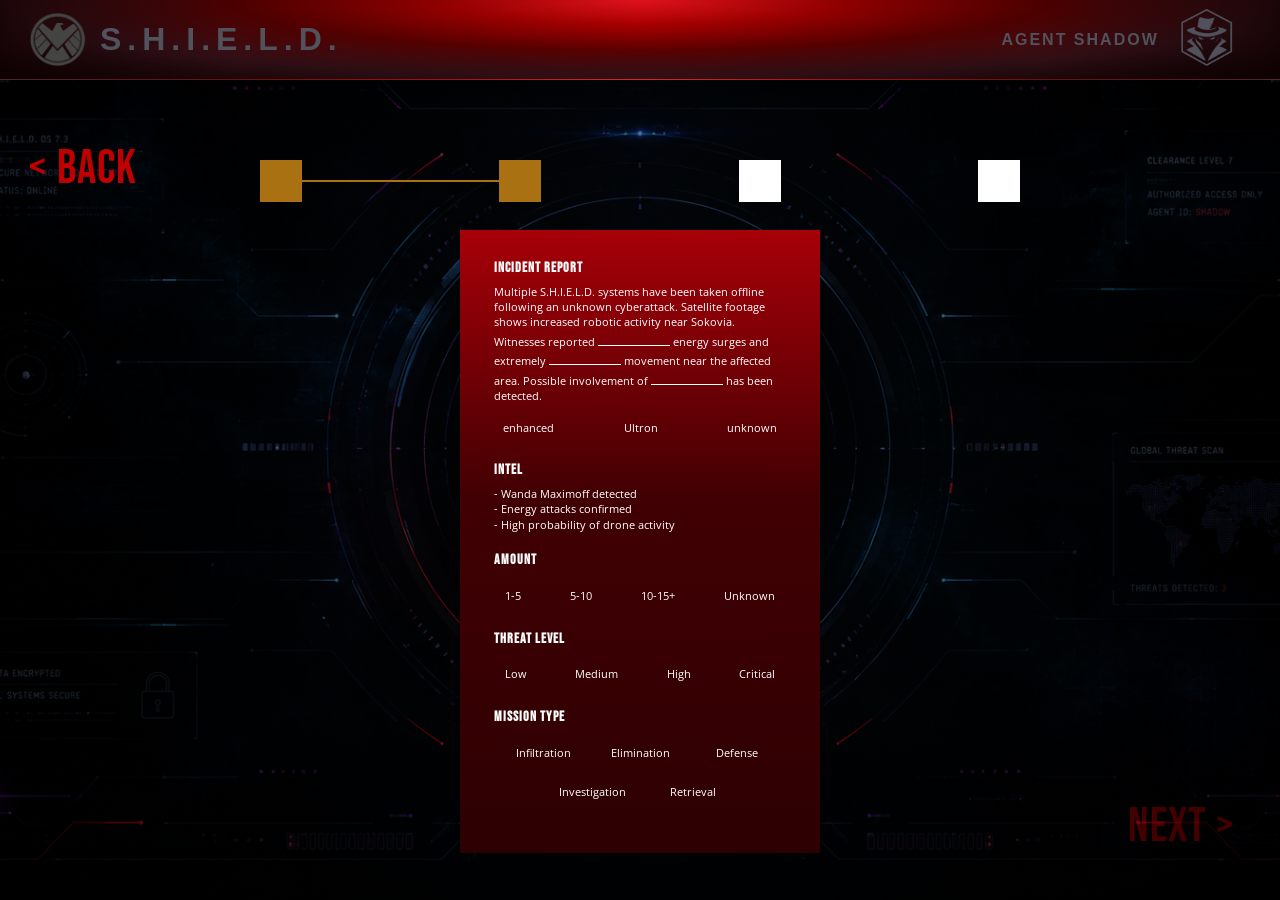
==== commit 3a47d98f: "woord weggelaten" ====
--- a/analyse.html
+++ b/analyse.html
@@ -37,12 +37,12 @@
                 Multiple S.H.I.E.L.D. systems have been taken offline following an unknown cyberattack.
                 Satellite footage shows increased robotic activity near Sokovia. Witnesses reported
                 <span class="report-dropzone" data-answer="unknown" aria-label="Drop answer for energy surges"></span> energy surges and extremely
-                <span class="report-dropzone" data-answer="enhanced speed" aria-label="Drop answer for movement"></span> movement near the affected area.
+                <span class="report-dropzone" data-answer="enhanced" aria-label="Drop answer for movement"></span> movement near the affected area.
                 Possible involvement of <span class="report-dropzone" data-answer="Ultron" aria-label="Drop answer for involvement"></span> has been detected.
             </p>
 
             <div class="analyse-options report-answers" id="reportAnswers">
-                <button type="button" draggable="true" data-report-answer="enhanced speed">enhanced speed</button>
+                <button type="button" draggable="true" data-report-answer="enhanced">enhanced</button>
                 <button type="button" draggable="true" data-report-answer="Ultron">Ultron</button>
                 <button type="button" draggable="true" data-report-answer="unknown">unknown</button>
             </div>
--- a/css/style.css
+++ b/css/style.css
@@ -1133,6 +1133,7 @@
     position: absolute;
     top: 215px;
     left: 590px;
+    width: 850px;
     color: white;
 }
 
@@ -1145,26 +1146,37 @@
     display: flex;
     align-items: center;
     gap: 30px;
-}
-
-.small-card {
+    width: 870px;
+    overflow: visible;
+}
+
+.confirm-hero-slot {
     position: relative;
-    width: 195px;
-    height: 275px;
-}
-
-.small-card img {
-    height: 225px;
+    width: 185px;
+    height: 260px;
 }
 
 .remove-hero {
     position: absolute;
-    top: 8px;
-    right: 12px;
-    z-index: 2;
-    color: black;
+    top: -18px;
+    left: -18px;
+    z-index: 4;
+    width: 30px;
+    height: 30px;
+
+    display: flex;
+    align-items: center;
+    justify-content: center;
+
+    background: rgba(0, 0, 0, 0.2);
+    border: none;
+    border-radius: 999px;
+
+    color: white;
     font-size: 28px;
     font-weight: bold;
+    line-height: 1;
+    cursor: pointer;
 }
 
 .confirm-summary {
@@ -1183,6 +1195,117 @@
 .confirm-summary h3 {
     font-size: 34px;
 } 
+
+.confirm-summary p {
+    margin-top: 14px;
+
+    color: white;
+    font-family: 'Open Sans', sans-serif;
+    font-size: 30px;
+    font-weight: 700;
+}
+
+.confirm-team-more {
+    position: absolute;
+    top: 118px;
+    left: 905px;
+
+    background: none;
+    border: none;
+
+    color: white;
+
+    font-family: 'Bebas Neue', sans-serif;
+    font-size: 34px;
+    letter-spacing: 1px;
+    text-transform: uppercase;
+    cursor: pointer;
+}
+
+.confirm-team-more:hover {
+    color: #ff4655;
+}
+
+.confirm-team-popup-card {
+    width: 360px;
+    min-height: 520px;
+}
+
+.confirm-team-popup-card h2,
+.confirm-team-popup-card p,
+.confirm-team-popup-card li {
+    font-family: 'Open Sans', sans-serif;
+}
+
+.confirm-team-popup-card h2 {
+    margin-bottom: 24px;
+
+    font-size: 34px;
+    font-weight: 400;
+}
+
+.confirm-team-popup-card p {
+    margin-bottom: 34px;
+
+    font-size: 20px;
+}
+
+.confirm-team-popup-card ul {
+    max-height: 290px;
+    overflow-y: auto;
+    padding-right: 8px;
+
+    list-style: none;
+}
+
+.confirm-team-popup-card ul::-webkit-scrollbar {
+    width: 6px;
+}
+
+.confirm-team-popup-card ul::-webkit-scrollbar-track {
+    background: rgba(255, 255, 255, 0.08);
+}
+
+.confirm-team-popup-card ul::-webkit-scrollbar-thumb {
+    background: rgba(255, 255, 255, 0.55);
+    border-radius: 20px;
+}
+
+.confirm-team-popup-card li {
+    display: flex;
+    justify-content: space-between;
+    align-items: center;
+    gap: 14px;
+
+    margin-bottom: 14px;
+
+    font-size: 20px;
+}
+
+.confirm-team-popup-card li span {
+    flex: 1;
+}
+
+.confirm-team-popup-card li button {
+    width: 28px;
+    height: 28px;
+
+    display: flex;
+    align-items: center;
+    justify-content: center;
+
+    background: transparent;
+    border: 1px solid transparent;
+    color: white;
+
+    font-size: 28px;
+    line-height: 1;
+    cursor: pointer;
+}
+
+.confirm-team-popup-card li button:hover {
+    border-color: rgba(255, 255, 255, 0.5);
+}
 
 .briefing-screen {
     position: relative;
@@ -1972,6 +2095,17 @@
         margin: 0 auto;
     }
 
+    .chosen-row {
+        width: 100%;
+        overflow: visible;
+    }
+
+    .confirm-team-more {
+        position: static;
+        align-self: flex-start;
+        margin-top: 18px;
+    }
+
     .confirm-summary div {
         flex: 1 1 240px;
         width: auto;
